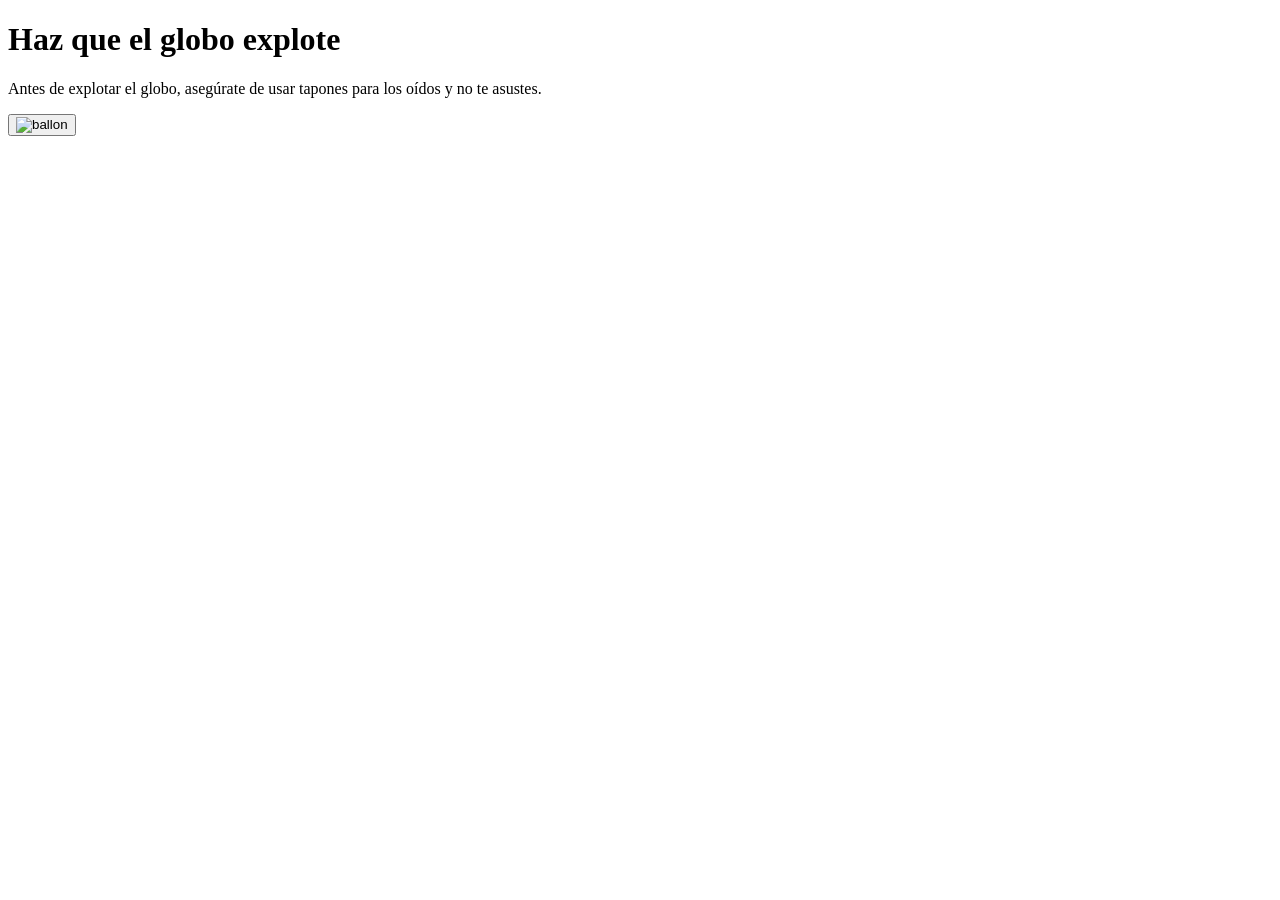
==== index.html @ 904a7d86 "Create index.html" ====
<!DOCTYPE html>
<html lang="es">
<head>
    <meta charset="UTF-8" />
    <meta name="viewport" content="width=device-width, initial-scale=1.0" />
    <title>Ejemplo GET</title>
    <link rel="stylesheet" href="styles.css" />
</head>
<body id="container">

    <h1>Haz que el globo explote</h1>
    <p class="instructions">Antes de explotar el globo, asegúrate de usar tapones para los oídos y no te asustes.</p>

    <button id="fire">
        <img src="burst-balloon.png" alt="ballon">
    </button>

    <pre id="responseBox" hidden></pre>

    <div class="count-down">
        <h3 id="count"></h3>
    </div>

    <script src="script.js"></script>
</body>
</html>
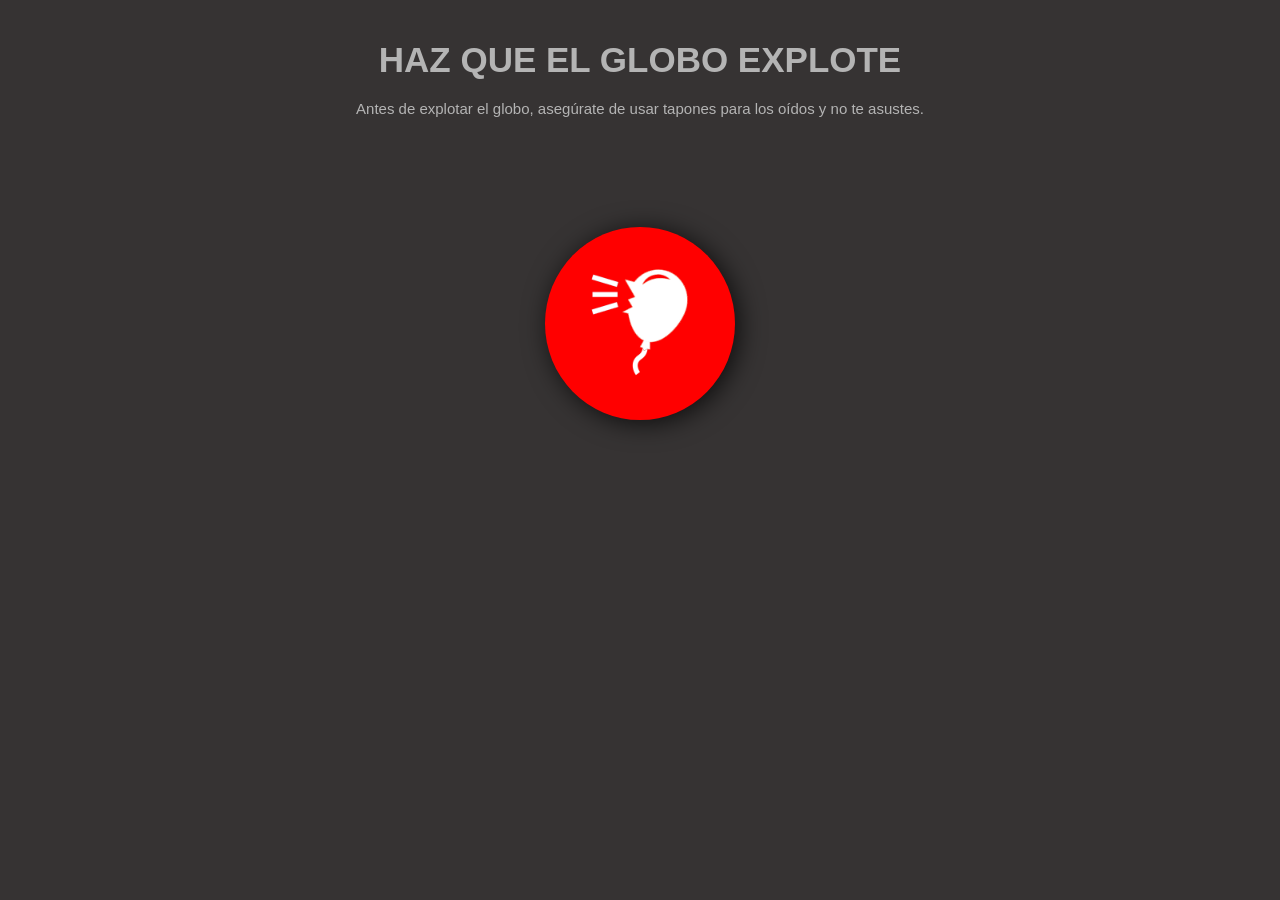
==== commit 24aa7e51: "titile modified" ====
--- a/index.html
+++ b/index.html
@@ -3,7 +3,7 @@
 <head>
     <meta charset="UTF-8" />
     <meta name="viewport" content="width=device-width, initial-scale=1.0" />
-    <title>Ejemplo GET</title>
+    <title>Globo caliente</title>
     <link rel="stylesheet" href="styles.css" />
 </head>
 <body id="container">
--- a/styles.css
+++ b/styles.css
@@ -0,0 +1,73 @@
+body {
+    font-family: Arial, sans-serif;
+    background: #363333;
+    position: relative;
+    display: flex;
+    flex-direction: column;
+    justify-content: center;
+    align-items: center;
+    color: #b4b4b4;
+    margin: 0px;
+}
+
+body.start>.count-down {
+    display: flex;
+}
+
+.count-down {
+    position: absolute;
+    top: 0px;
+    left: 0px;
+    width: 100vw;
+    height: 100dvh;
+    z-index: 99;
+    display: none;
+    flex-direction: column;
+    justify-content: center;
+    align-items: center;
+    background-color: #34343494;
+
+    h3 {
+        font-size: 210px;
+        color: #d9d9d9;
+        text-shadow: 5px 5px 15px rgba(0, 0, 0, 0.8);
+    }
+}
+
+h1 {
+    text-align: center;
+    margin: 40px 30px 20px;
+    text-transform: uppercase;
+    font-size: 35px;
+}
+
+.instructions {
+    font-size: 15px;
+    font-weight: lighter;
+    text-align: center;
+    margin: 0 45px 110px;
+}
+
+button {
+    position: relative;
+    background-color: red;
+    border-radius: 100%;
+    padding: 35px;
+    border: none;
+    cursor: pointer;
+    box-shadow: 4px 3px 26px 0px rgba(0,0,0,0.75);
+    -webkit-box-shadow: 4px 3px 26px 0px rgba(0,0,0,0.75);
+    -moz-box-shadow: 4px 3px 26px 0px rgba(0,0,0,0.75);
+
+    >img {
+        max-width: 120px;
+    }
+}
+
+pre {
+    background: #444444;
+    padding: 15px;
+    border-radius: 6px;
+    margin: 50px 10px 0px;
+    white-space: pre-wrap;
+}
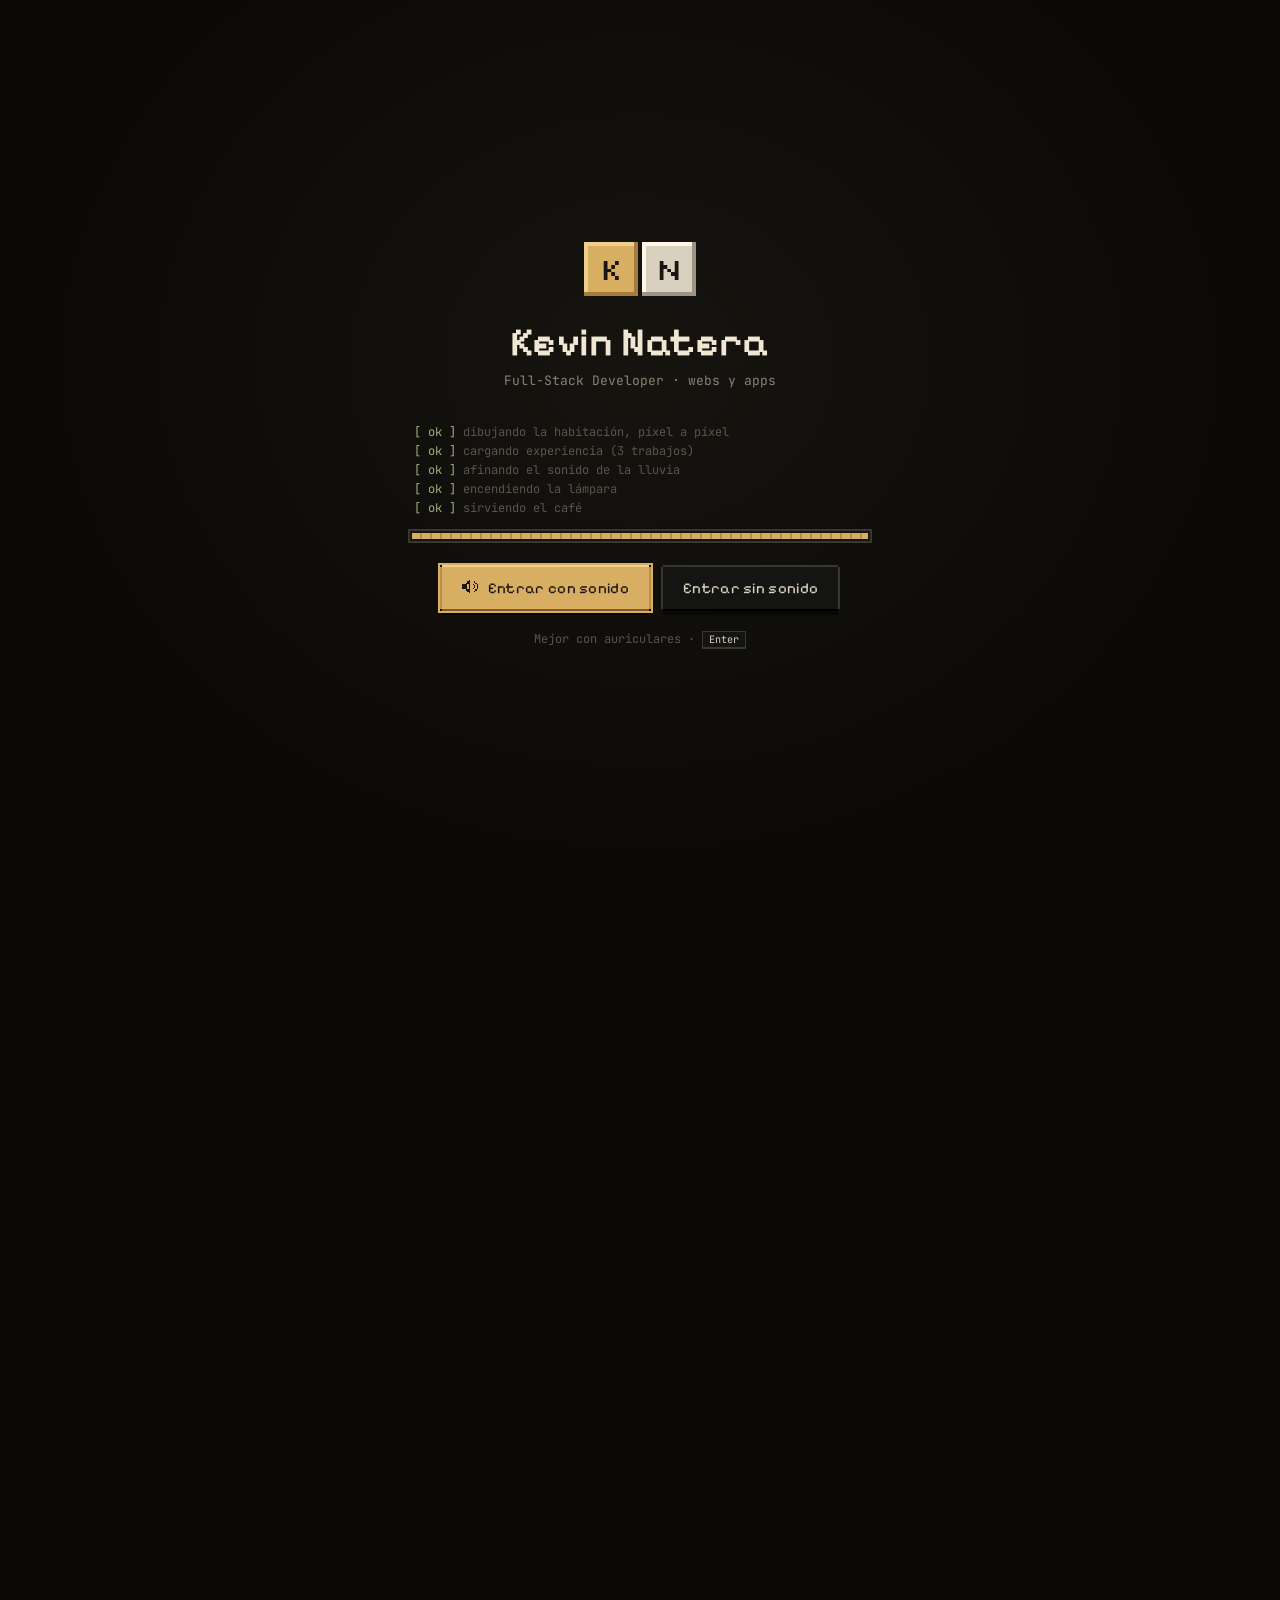
==== commit 1276d5f2: "portfolio base" ====
--- a/index.html
+++ b/index.html
@@ -1,26 +1,213 @@
-<!DOCTYPE html>
+<!doctype html>
 <html lang="es">
 <head>
-    <meta charset="UTF-8" />
-    <meta name="viewport" content="width=device-width, initial-scale=1.0" />
-    <title>Globo caliente</title>
-    <link rel="stylesheet" href="styles.css" />
+  <meta charset="utf-8" />
+  <meta name="viewport" content="width=device-width, initial-scale=1, viewport-fit=cover, interactive-widget=resizes-content" />
+  <title>Kevin Natera — Desarrollador Full-Stack</title>
+  <meta name="description" content="Soy Kevin Natera, desarrollador full-stack. Hago webs y apps con Angular, Flutter y Django. Pasa y echa un vistazo." />
+  <meta name="theme-color" content="#0b0a09" />
+  <meta property="og:title" content="Kevin Natera — Desarrollador Full-Stack" />
+  <meta property="og:description" content="Un portafolio en pixel art: métete en la pantalla y cotillea mi experiencia como si fuera código." />
+  <meta property="og:type" content="website" />
+  <link rel="icon" href="assets/favicon.svg" type="image/svg+xml" />
+  <link rel="preload" href="assets/fonts/pixelify-sans-latin-600-normal.woff2" as="font" type="font/woff2" crossorigin />
+  <link rel="stylesheet" href="css/fonts.css" />
+  <link rel="stylesheet" href="css/style.css" />
 </head>
-<body id="container">
-
-    <h1>Haz que el globo explote</h1>
-    <p class="instructions">Antes de explotar el globo, asegúrate de usar tapones para los oídos y no te asustes.</p>
-
-    <button id="fire">
-        <img src="burst-balloon.png" alt="ballon">
-    </button>
-
-    <pre id="responseBox" hidden></pre>
-
-    <div class="count-down">
-        <h3 id="count"></h3>
-    </div>
-
-    <script src="script.js"></script>
+<body class="is-booting">
+
+  <!-- ============ PANTALLA DE ARRANQUE ============ -->
+  <div id="boot" role="dialog" aria-modal="true" aria-labelledby="boot-title">
+    <div class="boot-inner">
+      <div class="boot-logo" aria-hidden="true">
+        <span>K</span><span>N</span>
+      </div>
+      <h1 id="boot-title" class="boot-title">Kevin Natera</h1>
+      <p class="boot-sub">Full-Stack Developer · webs y apps</p>
+      <div class="boot-log" id="boot-log" aria-live="polite"></div>
+      <div class="boot-bar"><i id="boot-bar"></i></div>
+      <div class="boot-actions" id="boot-actions" hidden>
+        <button class="px-btn px-btn--primary" id="enter-sound" autofocus>
+          <span class="ico" data-icon="sound"></span> Entrar con sonido
+        </button>
+        <button class="px-btn" id="enter-mute">Entrar sin sonido</button>
+      </div>
+      <p class="boot-hint" id="boot-hint" hidden>Mejor con auriculares · <kbd>Enter</kbd></p>
+    </div>
+  </div>
+
+  <!-- ============ ESCENARIO FIJO ============ -->
+  <div id="stage">
+    <!-- IDE real (debajo del canvas; aparece al disolverse la escena) -->
+    <div id="ide" class="ide" aria-hidden="true" inert>
+      <header class="ide-titlebar">
+        <div class="tb-dots" aria-hidden="true"><i></i><i></i><i></i></div>
+        <nav class="tb-menu" aria-label="Menú">
+          <button data-cmd="palette">Archivo</button>
+          <button data-cmd="palette">Ir</button>
+          <button data-cmd="terminal">Terminal</button>
+          <button data-cmd="help">Ayuda</button>
+        </nav>
+        <div class="tb-title"><span class="ico" data-icon="logo"></span> <b>kevin-natera</b> <span class="tb-sep">—</span> <span id="tb-file">Bienvenida</span></div>
+        <div class="tb-actions">
+          <button class="tb-btn" data-cmd="palette" title="Ir a archivo (Ctrl+P)"><span class="ico" data-icon="search"></span><span class="lbl">Ctrl P</span></button>
+          <button class="tb-btn sound-toggle" data-cmd="sound" title="Sonido"><span class="ico" data-icon="sound"></span></button>
+          <button class="tb-btn tb-exit" data-cmd="exit" title="Volver a la habitación"><span class="ico" data-icon="exit"></span><span class="lbl">Salir</span></button>
+        </div>
+      </header>
+
+      <div class="ide-body">
+        <nav class="activity" aria-label="Paneles">
+          <button class="act is-active" data-panel="explorer" title="Explorador (Ctrl+B)"><span class="ico" data-icon="files"></span></button>
+          <button class="act" data-panel="search" title="Buscar (Ctrl+Shift+F)"><span class="ico" data-icon="search"></span></button>
+          <button class="act" data-panel="git" title="Control de versiones — trayectoria"><span class="ico" data-icon="git"></span><em class="badge">4</em></button>
+          <button class="act" data-panel="ext" title="Extensiones — habilidades"><span class="ico" data-icon="ext"></span></button>
+          <span class="act-spacer"></span>
+          <button class="act" data-cmd="terminal" title="Terminal (Ctrl+J)"><span class="ico" data-icon="term"></span></button>
+          <button class="act sound-toggle" data-cmd="sound" title="Sonido"><span class="ico" data-icon="sound"></span></button>
+        </nav>
+
+        <aside class="sidebar" id="sidebar">
+          <section class="panel is-active" data-panel="explorer">
+            <h2 class="panel-title">Explorador</h2>
+            <div class="tree-head"><span class="ico" data-icon="chev"></span> PORTAFOLIO</div>
+            <ul class="tree" id="tree" role="tree"></ul>
+            <div class="tree-head tree-head--sub"><span class="ico" data-icon="chev"></span> ESQUEMA</div>
+            <ul class="outline" id="outline"></ul>
+          </section>
+          <section class="panel" data-panel="search">
+            <h2 class="panel-title">Buscar</h2>
+            <div class="search-box"><input id="search-input" type="search" placeholder="Buscar (ej. Flutter)" autocomplete="off" spellcheck="false" /></div>
+            <div class="search-meta" id="search-meta">Escribe para buscar en todos los archivos.</div>
+            <ul class="search-results" id="search-results"></ul>
+          </section>
+          <section class="panel" data-panel="git">
+            <h2 class="panel-title">Control de versiones</h2>
+            <div class="git-box">
+              <textarea disabled placeholder="Mensaje (Ctrl+Enter para contratarme)"></textarea>
+              <a class="px-btn px-btn--primary px-btn--block" id="git-hire" href="#">✓ Commit y escríbeme</a>
+            </div>
+            <div class="tree-head"><span class="ico" data-icon="chev"></span> HISTORIAL · main</div>
+            <ol class="git-log" id="git-log"></ol>
+          </section>
+          <section class="panel" data-panel="ext">
+            <h2 class="panel-title">Extensiones</h2>
+            <div class="tree-head"><span class="ico" data-icon="chev"></span> INSTALADAS · <span id="ext-count"></span></div>
+            <ul class="ext-list" id="ext-list"></ul>
+          </section>
+        </aside>
+        <div class="sidebar-scrim" id="sidebar-scrim"></div>
+
+        <main class="main">
+          <div class="tabs" id="tabs" role="tablist"></div>
+          <div class="toolbar">
+            <div class="crumbs" id="crumbs"></div>
+            <div class="tool-actions" id="tool-actions">
+              <button class="tool-btn" id="btn-preview" hidden>Vista previa</button>
+              <button class="tool-btn tool-btn--run" id="btn-run" hidden>▶ Ejecutar</button>
+            </div>
+          </div>
+          <div class="editor-wrap">
+            <div class="editor" id="editor" tabindex="0" aria-label="Editor de código"></div>
+            <canvas class="minimap" id="minimap" width="60" height="400" aria-hidden="true"></canvas>
+          </div>
+
+          <section class="terminal" id="terminal">
+            <div class="term-head">
+              <div class="term-tabs">
+                <span class="is-active">Terminal</span><span>Problemas <em>0</em></span><span class="hide-sm">Salida</span>
+              </div>
+              <div class="term-actions">
+                <button data-cmd="clear" title="Limpiar">⌫</button>
+                <button data-cmd="terminal" title="Cerrar panel">✕</button>
+              </div>
+            </div>
+            <div class="term-body" id="term-body">
+              <div class="term-out" id="term-out"></div>
+              <label class="term-line">
+                <span class="term-prompt">kevin@portfolio:<b>~</b>$</span>
+                <input id="term-input" autocomplete="off" spellcheck="false" aria-label="Terminal" />
+              </label>
+            </div>
+          </section>
+        </main>
+      </div>
+
+      <footer class="statusbar">
+        <span class="sb-item sb-branch"><span class="ico" data-icon="git"></span> main</span>
+        <span class="sb-item hide-sm">⊗ 0 ⚠ 0</span>
+        <span class="sb-item sb-avail"><i></i> Abierto a nuevos proyectos</span>
+        <span class="sb-flex"></span>
+        <span class="sb-item hide-sm" id="sb-pos">Ln 1, Col 1</span>
+        <span class="sb-item hide-sm">UTF-8</span>
+        <span class="sb-item" id="sb-lang">Bienvenida</span>
+        <button class="sb-item sound-toggle" data-cmd="sound"><span class="ico" data-icon="sound"></span></button>
+      </footer>
+
+      <!-- Paleta de comandos -->
+      <div class="palette" id="palette" hidden>
+        <div class="palette-box" role="dialog" aria-label="Ir a archivo">
+          <input id="palette-input" placeholder="Buscar archivos por nombre · escribe > para comandos" autocomplete="off" spellcheck="false" />
+          <ul id="palette-list"></ul>
+        </div>
+      </div>
+      <div class="toast" id="toast" role="status" aria-live="polite"></div>
+      <div class="crt" aria-hidden="true"></div>
+    </div>
+
+    <canvas id="scene" aria-hidden="true"></canvas>
+    <div class="fx-vignette" aria-hidden="true"></div>
+    <div class="fx-grain" id="fx-grain" aria-hidden="true"></div>
+    <div class="fx-flash" id="fx-flash" aria-hidden="true"></div>
+
+    <!-- HUD de la escena -->
+    <header class="hud" id="hud">
+      <a class="hud-brand" href="#" aria-label="Inicio">
+        <span class="hud-logo">KN</span>
+        <span class="hud-name">Kevin Natera<small>Full-Stack Developer</small></span>
+      </a>
+      <div class="hud-actions">
+        <button class="hud-btn sound-toggle" data-cmd="sound" aria-label="Sonido"><span class="ico" data-icon="sound"></span><span class="lbl sound-lbl">Sonido</span></button>
+        <button class="hud-btn" id="skip" aria-label="Saltar la intro">Saltar intro <span aria-hidden="true">↓</span></button>
+      </div>
+    </header>
+
+    <section class="hero" id="hero">
+      <p class="hero-kicker"><span class="dot"></span> Abierto a proyectos · España</p>
+      <h2 class="hero-title">Hola, soy Kevin.<br />Hago <em>webs y apps</em> de principio a fin.</h2>
+      <p class="hero-sub">Angular · Flutter · Django REST · Laravel</p>
+    </section>
+
+    <div class="scroll-hint" id="scroll-hint" aria-hidden="true">
+      <span class="mouse"><i></i></span>
+      <span>Baja para meterte en la pantalla</span>
+    </div>
+
+    <ol class="rail" id="rail" aria-hidden="true">
+      <li data-step="0"><i></i><span>01 · Setup</span></li>
+      <li data-step="1"><i></i><span>02 · Zoom</span></li>
+      <li data-step="2"><i></i><span>03 · Código</span></li>
+    </ol>
+  </div>
+
+  <!-- Recorrido de scroll -->
+  <div id="scroll-track" aria-hidden="true"></div>
+
+  <noscript>
+    <div class="noscript">
+      <h1>Kevin Natera — Desarrollador Full-Stack</h1>
+      <p>Angular · Flutter · Django REST Framework · PHP/Laravel.</p>
+      <p><a href="mailto:kevinnatera03@gmail.com">kevinnatera03@gmail.com</a> · <a href="tel:+34641041814">+34 641 041 814</a> · <a href="https://github.com/kvnnatera03">GitHub</a> · <a href="https://www.linkedin.com/in/kevin-natera-9b241a243/">LinkedIn</a></p>
+      <p>Activa JavaScript para ver el portafolio interactivo.</p>
+    </div>
+  </noscript>
+
+  <script src="js/data.js"></script>
+  <script src="js/highlight.js"></script>
+  <script src="js/font3x5.js"></script>
+  <script src="js/audio.js"></script>
+  <script src="js/scene.js"></script>
+  <script src="js/ide.js"></script>
+  <script src="js/main.js"></script>
 </body>
 </html>
--- a/css/fonts.css
+++ b/css/fonts.css
@@ -0,0 +1,9 @@
+/* Fuentes auto-alojadas (sin peticiones a terceros · RGPD friendly) — licencia SIL OFL 1.1 */
+@font-face { font-family: 'Pixelify Sans'; src: url('../assets/fonts/pixelify-sans-latin-400-normal.woff2') format('woff2'); font-weight: 400; font-style: normal; font-display: swap; }
+@font-face { font-family: 'Pixelify Sans'; src: url('../assets/fonts/pixelify-sans-latin-500-normal.woff2') format('woff2'); font-weight: 500; font-style: normal; font-display: swap; }
+@font-face { font-family: 'Pixelify Sans'; src: url('../assets/fonts/pixelify-sans-latin-600-normal.woff2') format('woff2'); font-weight: 600; font-style: normal; font-display: swap; }
+@font-face { font-family: 'Silkscreen'; src: url('../assets/fonts/silkscreen-latin-400-normal.woff2') format('woff2'); font-weight: 400; font-style: normal; font-display: swap; }
+@font-face { font-family: 'JetBrains Mono'; src: url('../assets/fonts/jetbrains-mono-latin-400-normal.woff2') format('woff2'); font-weight: 400; font-style: normal; font-display: swap; }
+@font-face { font-family: 'JetBrains Mono'; src: url('../assets/fonts/jetbrains-mono-latin-500-normal.woff2') format('woff2'); font-weight: 500; font-style: normal; font-display: swap; }
+@font-face { font-family: 'JetBrains Mono'; src: url('../assets/fonts/jetbrains-mono-latin-700-normal.woff2') format('woff2'); font-weight: 700; font-style: normal; font-display: swap; }
+@font-face { font-family: 'JetBrains Mono'; src: url('../assets/fonts/jetbrains-mono-latin-400-italic.woff2') format('woff2'); font-weight: 400; font-style: italic; font-display: swap; }
--- a/css/style.css
+++ b/css/style.css
@@ -0,0 +1,521 @@
+/* ==========================================================================
+   Kevin Natera — Portfolio · tema "Dry Dusk"
+   ========================================================================== */
+:root {
+  --void: #0b0a09;
+  --bg-activity: #111110;
+  --bg-tabs: #141412;
+  --bg-side: #1e1d1a;
+  --bg-editor: #191a17;
+  --bg-line: #21221e;
+  --bg-hover: #26251f;
+  --bg-sel: #2a2823;
+  --bg-input: #121210;
+  --border: #2a2823;
+  --border-hi: #3a372f;
+  --fg: #d9d0bf;
+  --fg-hi: #efe6d4;
+  --muted: #8a8272;
+  --dim: #5a554b;
+  --accent: #d8ae62;
+  --accent-ink: #1a1510;
+  --sage: #9fae7c;
+  --rust: #c07a58;
+  --teal: #82aaa1;
+
+  --tk-kw: #da8c50; --tk-str: #9fae7c; --tk-num: #d8ae62; --tk-com: #6d685c;
+  --tk-fn: #82aaa1; --tk-type: #cdb883; --tk-prop: #bba98f; --tk-punc: #8f8779;
+  --tk-op: #b3a28a; --tk-deco: #c58a78; --tk-var: #d7a07e; --tk-const: #c98a7a;
+
+  --f-pixel: 'Pixelify Sans', 'Silkscreen', system-ui, sans-serif;
+  --f-tiny: 'Silkscreen', 'Pixelify Sans', monospace;
+  --f-mono: 'JetBrains Mono', ui-monospace, SFMono-Regular, Menlo, Consolas, monospace;
+  --f-ui: 'JetBrains Mono', ui-monospace, monospace;
+
+  --px: 2px; /* grosor de los bordes pixel */
+  --ease: cubic-bezier(.2, .7, .1, 1);
+}
+
+*, *::before, *::after { box-sizing: border-box; }
+html, body { margin: 0; background: var(--void); color: var(--fg); }
+body {
+  font-variant-ligatures: none;
+  font-family: var(--f-ui);
+  font-size: 13px;
+  -webkit-font-smoothing: antialiased;
+  overscroll-behavior-y: none;
+}
+body.is-booting, body.is-locked { overflow: hidden; }
+button { font: inherit; color: inherit; background: none; border: 0; cursor: pointer; padding: 0; }
+a { color: var(--accent); }
+kbd {
+  font-family: var(--f-mono); font-size: .85em; padding: 1px 6px;
+  background: var(--bg-tabs); border: 1px solid var(--border-hi); border-bottom-width: 2px; color: var(--fg);
+}
+::selection { background: rgba(216, 174, 98, .28); color: var(--fg-hi); }
+:focus-visible { outline: 2px solid var(--accent); outline-offset: 2px; }
+
+.ico { display: inline-flex; width: 16px; height: 16px; flex: none; }
+.ico svg { width: 100%; height: 100%; shape-rendering: crispEdges; fill: currentColor; }
+
+/* ---------- Botón pixel ------------------------------------------------- */
+.px-btn {
+  --c: var(--fg);
+  display: inline-flex; align-items: center; justify-content: center; gap: 10px;
+  font-family: var(--f-pixel); font-size: 15px; letter-spacing: .02em;
+  padding: 12px 20px; color: var(--c); text-decoration: none;
+  background: var(--bg-tabs);
+  box-shadow:
+    0 calc(var(--px) * -1) 0 0 var(--border-hi), 0 var(--px) 0 0 #000,
+    calc(var(--px) * -1) 0 0 0 var(--border-hi), var(--px) 0 0 0 var(--border-hi),
+    0 calc(var(--px) * 3) 0 0 rgba(0,0,0,.5);
+  transition: transform .12s var(--ease), background .15s;
+}
+.px-btn:hover { background: var(--bg-hover); transform: translateY(-1px); }
+.px-btn:active { transform: translateY(2px); box-shadow: 0 0 0 var(--px) var(--border-hi); }
+.px-btn--primary { --c: var(--accent-ink); background: var(--accent); box-shadow:
+    0 calc(var(--px) * -1) 0 0 #f0cf8e, 0 var(--px) 0 0 #7a5a2c,
+    calc(var(--px) * -1) 0 0 0 #b8904a, var(--px) 0 0 0 #b8904a,
+    0 calc(var(--px) * 3) 0 0 rgba(0,0,0,.5); }
+.px-btn--primary:hover { background: #e4bd74; }
+.px-btn--block { width: 100%; font-size: 13px; padding: 9px 12px; }
+
+/* ==========================================================================
+   ARRANQUE
+   ========================================================================== */
+#boot {
+  position: fixed; inset: 0; z-index: 100;
+  display: grid; place-items: center; padding: 24px;
+  background: radial-gradient(ellipse at 50% 40%, #16140f 0%, var(--void) 65%);
+  transition: opacity .8s var(--ease), visibility .8s;
+}
+#boot.is-out { opacity: 0; visibility: hidden; }
+.boot-inner { width: min(460px, 100%); text-align: center; }
+.boot-logo {
+  display: inline-flex; gap: 4px; margin-bottom: 22px;
+  font-family: var(--f-tiny); font-size: 30px; color: var(--accent-ink);
+}
+.boot-logo span {
+  width: 54px; height: 54px; display: grid; place-items: center; background: var(--accent);
+  box-shadow: inset -4px -4px 0 #a47c3c, inset 4px 4px 0 #f0cf8e;
+  animation: logoIn .6s steps(6) both;
+}
+.boot-logo span:nth-child(2) { background: var(--fg); box-shadow: inset -4px -4px 0 #9d9483, inset 4px 4px 0 #fff6e6; animation-delay: .12s; }
+@keyframes logoIn { from { transform: translateY(12px); opacity: 0; } }
+.boot-title { font-family: var(--f-pixel); font-weight: 600; font-size: clamp(28px, 6vw, 40px); margin: 0; color: var(--fg-hi); letter-spacing: .01em; }
+.boot-sub { margin: 6px 0 26px; color: var(--muted); font-size: 13px; }
+.boot-log {
+  height: 104px; overflow: hidden; text-align: left; font-size: 12px; line-height: 1.6;
+  color: var(--dim); font-family: var(--f-mono); padding: 0 4px;
+  display: flex; flex-direction: column; justify-content: flex-end;
+}
+.boot-log .ok { color: var(--sage); }
+.boot-bar { height: 10px; margin: 12px 0 26px; background: var(--bg-tabs); box-shadow: 0 0 0 2px var(--border-hi); padding: 2px; }
+.boot-bar i { display: block; height: 100%; width: 0; background: repeating-linear-gradient(90deg, var(--accent) 0 8px, #b8904a 8px 10px); transition: width .25s steps(8); }
+.boot-actions { display: flex; gap: 14px; justify-content: center; flex-wrap: wrap; animation: fadeUp .5s var(--ease) both; }
+.boot-hint { color: var(--dim); font-size: 12px; margin-top: 22px; animation: fadeUp .5s .1s var(--ease) both; }
+@keyframes fadeUp { from { opacity: 0; transform: translateY(8px); } }
+
+/* ==========================================================================
+   ESCENARIO
+   ========================================================================== */
+#stage { position: fixed; inset: 0; overflow: hidden; }
+#scroll-track { height: 560vh; }
+#scene {
+  position: absolute; inset: 0; width: 100%; height: 100%; z-index: 2;
+  image-rendering: pixelated; image-rendering: crisp-edges; pointer-events: none;
+}
+.fx-vignette {
+  position: absolute; inset: 0; z-index: 3; pointer-events: none;
+  background: radial-gradient(ellipse at 50% 45%, transparent 45%, rgba(0,0,0,.55) 100%);
+  transition: opacity .6s;
+}
+.fx-grain {
+  position: absolute; inset: -50%; z-index: 4; pointer-events: none; opacity: .06;
+  mix-blend-mode: overlay; animation: grain .9s steps(5) infinite;
+}
+@keyframes grain {
+  0% { transform: translate(0, 0); } 20% { transform: translate(-6%, 4%); } 40% { transform: translate(4%, -8%); }
+  60% { transform: translate(-8%, -2%); } 80% { transform: translate(6%, 6%); } 100% { transform: translate(0, 0); }
+}
+.fx-flash { position: absolute; inset: 0; z-index: 5; pointer-events: none; background: #f4ead6; opacity: 0; mix-blend-mode: soft-light; }
+.fx-flash.go { animation: flash .7s ease-out; }
+@keyframes flash { 0% { opacity: 0; } 12% { opacity: .9; } 100% { opacity: 0; } }
+
+/* HUD */
+.hud {
+  position: absolute; z-index: 10; top: 0; left: 0; right: 0;
+  display: flex; justify-content: space-between; align-items: center;
+  padding: max(18px, env(safe-area-inset-top)) clamp(16px, 3vw, 36px) 0;
+  transition: opacity .4s, transform .4s var(--ease);
+}
+.hud-brand { display: flex; align-items: center; gap: 12px; text-decoration: none; color: var(--fg); }
+.hud-logo {
+  font-family: var(--f-tiny); font-size: 13px; color: var(--accent-ink); background: var(--accent);
+  width: 34px; height: 34px; display: grid; place-items: center;
+  box-shadow: inset -3px -3px 0 #a47c3c, inset 3px 3px 0 #f0cf8e;
+}
+.hud-name { font-family: var(--f-pixel); font-size: 17px; font-weight: 600; line-height: 1.05; display: flex; flex-direction: column; }
+.hud-name small { white-space: nowrap; font-family: var(--f-mono); font-weight: 400; font-size: 11px; color: var(--muted); margin-top: 3px; letter-spacing: .04em; }
+.hud-actions { display: flex; gap: 8px; }
+.hud-btn {
+  white-space: nowrap;
+  display: inline-flex; align-items: center; gap: 8px; height: 34px; padding: 0 12px;
+  font-size: 12px; color: var(--fg); background: rgba(20,20,18,.65); backdrop-filter: blur(6px);
+  box-shadow: 0 0 0 1px var(--border-hi); transition: background .2s, color .2s;
+}
+.hud-btn:hover { background: rgba(40,38,32,.8); color: var(--fg-hi); }
+.sound-toggle.is-off .ico { opacity: .45; }
+
+.hero {
+  position: absolute; z-index: 10; left: clamp(16px, 4vw, 56px); bottom: clamp(90px, 14vh, 150px);
+  max-width: 470px; pointer-events: none;
+  text-shadow: 0 2px 0 rgba(0,0,0,.6), 0 0 24px rgba(0,0,0,.8);
+}
+.hero::before {
+  content: ''; position: absolute; z-index: -1; left: -30vw; right: -120px; top: -90px; bottom: -120px;
+  background: radial-gradient(ellipse at 30% 60%, rgba(8,7,6,.78) 0%, rgba(8,7,6,.5) 45%, transparent 72%);
+}
+.hero-kicker { display: inline-flex; align-items: center; gap: 8px; font-size: 12px; color: var(--sage); margin: 0 0 12px; letter-spacing: .06em; text-transform: uppercase; }
+.dot, .sb-avail i { width: 8px; height: 8px; background: var(--sage); display: inline-block; box-shadow: 0 0 0 2px rgba(159,174,124,.2); animation: pulse 2s steps(2) infinite; }
+@keyframes pulse { 50% { opacity: .4; } }
+.hero-title { font-family: var(--f-pixel); font-weight: 600; font-size: clamp(26px, 3.3vw, 44px); line-height: 1.05; margin: 0; color: var(--fg-hi); }
+.hero-title em { font-style: normal; color: var(--accent); }
+.hero-sub { margin: 14px 0 0; color: var(--muted); font-size: 13px; }
+
+.scroll-hint {
+  position: absolute; z-index: 10; left: 50%; bottom: max(24px, env(safe-area-inset-bottom)); transform: translateX(-50%);
+  display: flex; flex-direction: column; align-items: center; gap: 10px;
+  font-family: var(--f-tiny); font-size: 10px; letter-spacing: .08em; color: var(--muted); text-transform: uppercase; white-space: nowrap;
+}
+.mouse { width: 20px; height: 30px; box-shadow: 0 0 0 2px var(--muted); position: relative; }
+.mouse i { position: absolute; left: 8px; top: 6px; width: 4px; height: 6px; background: var(--accent); animation: wheel 1.6s steps(6) infinite; }
+@keyframes wheel { 0% { transform: translateY(0); opacity: 1; } 70% { transform: translateY(10px); opacity: 0; } 100% { opacity: 0; } }
+
+.rail {
+  position: absolute; z-index: 10; right: clamp(16px, 3vw, 36px); top: 50%; transform: translateY(-50%);
+  list-style: none; margin: 0; padding: 0; display: flex; flex-direction: column; gap: 18px;
+  transition: opacity .4s;
+}
+.rail li { display: flex; align-items: center; gap: 10px; flex-direction: row-reverse; font-family: var(--f-tiny); font-size: 10px; color: var(--dim); letter-spacing: .06em; transition: color .3s; }
+.rail li i { width: 8px; height: 8px; box-shadow: 0 0 0 2px var(--dim); transition: background .3s, box-shadow .3s; }
+.rail li.is-on { color: var(--fg); }
+.rail li.is-on i { background: var(--accent); box-shadow: 0 0 0 2px var(--accent); }
+
+/* ==========================================================================
+   IDE
+   ========================================================================== */
+.ide {
+  position: absolute; inset: 0; z-index: 1;
+  display: grid; grid-template-rows: 36px 1fr 24px;
+  background: var(--bg-editor); visibility: hidden;
+}
+.ide.is-on { visibility: visible; }
+.ide .crt {
+  position: absolute; inset: 0; pointer-events: none; z-index: 50;
+  background: repeating-linear-gradient(0deg, rgba(0,0,0,.08) 0 1px, transparent 1px 3px);
+  opacity: .35; mix-blend-mode: multiply;
+}
+
+/* Barra de título */
+.ide-titlebar {
+  display: flex; align-items: center; gap: 14px; padding: 0 10px;
+  background: var(--bg-activity); border-bottom: 1px solid var(--border); min-width: 0;
+}
+.tb-dots { display: flex; gap: 6px; }
+.tb-dots i { width: 10px; height: 10px; background: #5a3a2c; }
+.tb-dots i:nth-child(2) { background: #5e5232; }
+.tb-dots i:nth-child(3) { background: #3e4a34; }
+.tb-menu { display: flex; gap: 2px; }
+.tb-menu button { padding: 4px 8px; color: var(--muted); font-size: 12px; }
+.tb-menu button:hover { background: var(--bg-hover); color: var(--fg); }
+.tb-title { flex: 1; text-align: center; color: var(--muted); font-size: 12px; white-space: nowrap; overflow: hidden; text-overflow: ellipsis; display: flex; justify-content: center; align-items: center; gap: 6px; }
+.tb-title b { color: var(--fg); font-weight: 500; }
+.tb-title .ico { color: var(--accent); }
+.tb-sep { color: var(--dim); }
+.tb-actions { display: flex; gap: 4px; }
+.tb-btn { display: inline-flex; align-items: center; gap: 6px; height: 26px; padding: 0 8px; color: var(--muted); font-size: 11px; box-shadow: 0 0 0 1px var(--border); }
+.tb-btn:hover { color: var(--fg); background: var(--bg-hover); }
+.tb-exit { color: var(--accent); box-shadow: 0 0 0 1px #4a3e28; }
+
+.ide-body { display: grid; grid-template-columns: 48px 280px 1fr; min-height: 0; position: relative; }
+.ide.no-sidebar .ide-body { grid-template-columns: 48px 0 1fr; }
+.ide.no-sidebar .sidebar { visibility: hidden; }
+
+/* Barra de actividad */
+.activity { display: flex; flex-direction: column; align-items: center; padding: 6px 0; background: var(--bg-activity); border-right: 1px solid var(--border); gap: 2px; }
+.act { width: 48px; height: 44px; display: grid; place-items: center; color: var(--dim); position: relative; transition: color .15s; }
+.act .ico { width: 22px; height: 22px; }
+.act:hover { color: var(--fg); }
+.act.is-active { color: var(--fg-hi); }
+.act.is-active::before { content: ''; position: absolute; left: 0; top: 8px; bottom: 8px; width: 2px; background: var(--accent); }
+.act .badge { position: absolute; right: 8px; bottom: 8px; font-style: normal; font-size: 9px; background: var(--accent); color: var(--accent-ink); padding: 0 3px; line-height: 13px; }
+.act-spacer { flex: 1; }
+
+/* Sidebar */
+.sidebar { background: var(--bg-side); border-right: 1px solid var(--border); overflow: hidden auto; min-width: 0; overscroll-behavior: contain; }
+.panel { display: none; padding-bottom: 20px; }
+.panel.is-active { display: block; animation: panelIn .25s var(--ease); }
+@keyframes panelIn { from { opacity: 0; transform: translateX(-6px); } }
+.panel-title { margin: 0; padding: 12px 16px 10px; font-family: var(--f-tiny); font-weight: 400; font-size: 10px; letter-spacing: .1em; color: var(--muted); text-transform: uppercase; }
+.tree-head { display: flex; align-items: center; gap: 4px; padding: 4px 8px; font-size: 11px; font-weight: 700; color: var(--fg); letter-spacing: .04em; }
+.tree-head .ico { width: 12px; height: 12px; color: var(--muted); }
+.tree-head--sub { margin-top: 14px; border-top: 1px solid var(--border); padding-top: 8px; }
+.tree, .tree ul, .outline, .search-results, .git-log, .ext-list { list-style: none; margin: 0; padding: 0; }
+.tree-item {
+  display: flex; align-items: center; gap: 6px; width: 100%; height: 26px; padding-right: 10px;
+  color: var(--fg); font-size: 13px; text-align: left; white-space: nowrap; position: relative;
+}
+.tree-item:hover { background: var(--bg-hover); }
+.tree-item.is-active { background: var(--bg-sel); color: var(--fg-hi); }
+.tree-item.is-active::before { content: ''; position: absolute; left: 0; top: 0; bottom: 0; width: 2px; background: var(--accent); }
+.tree-item .twisty { width: 12px; height: 12px; color: var(--muted); transition: transform .15s; }
+.tree-item.is-open .twisty { transform: rotate(90deg); }
+.tree-item > span:not(.fi):not(.meta):not(.ico) { overflow: hidden; text-overflow: ellipsis; min-width: 0; }
+.tree-item .meta { margin-left: auto; padding-left: 6px; font-size: 10px; color: var(--dim); flex: none; }
+.tree-item .meta.is-current { color: var(--sage); }
+.fi { font-family: var(--f-tiny); font-size: 8px; line-height: 1; width: 22px; flex: none; text-align: center; padding: 3px 0; color: var(--void); }
+.tree-children { overflow: hidden; }
+.tree-children.is-closed { display: none; }
+.outline li button { display: flex; gap: 8px; width: 100%; padding: 3px 16px; font-size: 12px; color: var(--muted); text-align: left; }
+.outline li button:hover { color: var(--fg); background: var(--bg-hover); }
+.outline .o-kind { color: var(--tk-type); width: 12px; }
+
+.search-box { padding: 0 12px 10px; }
+.search-box input, .palette-box input {
+  width: 100%; height: 30px; padding: 0 10px; color: var(--fg); font: inherit; font-size: 13px;
+  background: var(--bg-input); border: 1px solid var(--border-hi); outline: none;
+}
+.search-box input:focus, .palette-box input:focus { border-color: var(--accent); }
+.search-meta { padding: 0 16px 8px; color: var(--dim); font-size: 11px; }
+.sr-file { display: flex; align-items: center; gap: 6px; padding: 4px 10px; font-size: 12px; font-weight: 700; }
+.sr-hit { display: block; width: 100%; text-align: left; padding: 3px 12px 3px 38px; font-size: 12px; color: var(--muted); white-space: nowrap; overflow: hidden; text-overflow: ellipsis; }
+.sr-hit:hover { background: var(--bg-hover); color: var(--fg); }
+.sr-hit mark { background: rgba(216,174,98,.25); color: var(--fg-hi); }
+
+.git-box { padding: 0 12px 14px; display: grid; gap: 10px; }
+.git-box textarea { resize: none; height: 54px; background: var(--bg-input); border: 1px solid var(--border-hi); color: var(--muted); font: inherit; font-size: 12px; padding: 6px 8px; }
+.git-log { padding: 6px 0 0; }
+.git-log li button { display: grid; grid-template-columns: 22px 1fr; gap: 0 6px; width: 100%; text-align: left; padding: 6px 12px 6px 10px; }
+.git-log li button:hover { background: var(--bg-hover); }
+.git-node { grid-row: span 2; position: relative; display: flex; justify-content: center; }
+.git-node::before { content: ''; position: absolute; top: -8px; bottom: -8px; width: 2px; background: var(--border-hi); }
+.git-log li:first-child .git-node::before { top: 6px; }
+.git-log li:last-child .git-node::before { bottom: auto; height: 14px; }
+.git-node i { position: relative; margin-top: 3px; width: 10px; height: 10px; background: var(--bg-side); box-shadow: 0 0 0 2px var(--accent); }
+.git-log li:first-child .git-node i { background: var(--accent); }
+.git-msg { font-size: 12px; color: var(--fg); line-height: 1.35; }
+.git-meta { font-size: 11px; color: var(--dim); margin-top: 2px; }
+.git-meta b { color: var(--tk-fn); font-weight: 400; }
+.git-tag { display: inline-block; font-size: 10px; padding: 0 4px; margin-left: 4px; background: #3a3226; color: var(--accent); }
+
+.ext-list li { display: grid; grid-template-columns: 38px 1fr; gap: 10px; padding: 10px 14px; border-bottom: 1px solid rgba(42,40,35,.5); }
+.ext-list li:hover { background: var(--bg-hover); }
+.ext-ico { width: 38px; height: 38px; display: grid; place-items: center; font-family: var(--f-tiny); font-size: 11px; color: var(--void); box-shadow: inset -3px -3px 0 rgba(0,0,0,.25), inset 3px 3px 0 rgba(255,255,255,.18); }
+.ext-name { display: flex; justify-content: space-between; gap: 6px; font-size: 13px; font-weight: 700; color: var(--fg); }
+.ext-name small { font-weight: 400; color: var(--dim); font-size: 10px; }
+.ext-desc { font-size: 11px; color: var(--muted); margin: 2px 0 6px; line-height: 1.4; }
+.ext-level { display: flex; gap: 3px; }
+.ext-level i { width: 14px; height: 5px; background: var(--border-hi); }
+.ext-level i.on { background: var(--accent); }
+
+/* Principal */
+.main { display: grid; grid-template-rows: 35px 28px 1fr auto; min-width: 0; min-height: 0; background: var(--bg-editor); }
+.tabs { display: flex; background: var(--bg-tabs); overflow-x: auto; scrollbar-width: none; border-bottom: 1px solid var(--border); }
+.tabs::-webkit-scrollbar { display: none; }
+.tab {
+  display: flex; align-items: center; gap: 8px; padding: 0 10px 0 12px; height: 35px; flex: none;
+  color: var(--muted); font-size: 12.5px; border-right: 1px solid var(--border); position: relative; cursor: pointer; white-space: nowrap;
+}
+.tab:hover { color: var(--fg); background: #181816; }
+.tab.is-active { background: var(--bg-editor); color: var(--fg-hi); }
+.tab.is-active::before { content: ''; position: absolute; left: 0; right: 0; top: 0; height: 2px; background: var(--accent); }
+.tab .x { width: 18px; height: 18px; display: grid; place-items: center; color: var(--dim); font-size: 12px; }
+.tab .x:hover { background: var(--bg-hover); color: var(--fg); }
+.tab .fi { width: 20px; }
+
+.toolbar { display: flex; align-items: center; justify-content: space-between; gap: 10px; padding: 0 12px 0 16px; border-bottom: 1px solid rgba(42,40,35,.5); min-width: 0; }
+.crumbs { font-size: 12px; color: var(--dim); white-space: nowrap; overflow: hidden; text-overflow: ellipsis; }
+.crumbs span { color: var(--muted); }
+.crumbs span:last-child { color: var(--fg); }
+.tool-actions { display: flex; gap: 6px; flex: none; }
+.tool-btn { font-size: 11px; padding: 3px 9px; color: var(--muted); box-shadow: 0 0 0 1px var(--border-hi); }
+.tool-btn:hover { color: var(--fg); background: var(--bg-hover); }
+.tool-btn--run { color: var(--sage); box-shadow: 0 0 0 1px #3c4632; }
+.tool-btn--run:hover { background: #232a1d; }
+.tool-btn.is-on { color: var(--accent); box-shadow: 0 0 0 1px #4a3e28; }
+
+.editor-wrap { position: relative; min-height: 0; display: grid; grid-template-columns: 1fr 70px; grid-template-rows: minmax(0, 1fr); overflow: hidden; }
+.editor {
+  overflow: auto; min-height: 0; padding: 10px 0 40vh; outline: none;
+  font-family: var(--f-mono); font-size: 13.5px; line-height: 1.7; tab-size: 2;
+  overscroll-behavior: contain; scrollbar-color: var(--border-hi) transparent; scrollbar-width: thin;
+}
+.row { display: grid; grid-template-columns: 58px 1fr; min-height: 1.7em; }
+.row:hover { background: rgba(255,255,255,.012); }
+.row.is-cur { background: var(--bg-line); }
+.row.is-flash { animation: rowFlash 1.4s ease-out; }
+@keyframes rowFlash { 0%, 30% { background: rgba(216,174,98,.2); } }
+.ln { text-align: right; padding-right: 22px; color: var(--dim); user-select: none; }
+.row.is-cur .ln { color: var(--muted); }
+.src { white-space: pre-wrap; overflow-wrap: anywhere; padding-right: 24px; }
+.cursor { display: inline-block; width: 2px; height: 1.15em; margin-left: 1px; vertical-align: -0.2em; background: var(--accent); animation: blink 1s steps(1) infinite; }
+@keyframes blink { 50% { opacity: 0; } }
+.tk-kw { color: var(--tk-kw); } .tk-str { color: var(--tk-str); } .tk-num { color: var(--tk-num); }
+.tk-com { color: var(--tk-com); font-style: italic; } .tk-fn { color: var(--tk-fn); } .tk-type { color: var(--tk-type); }
+.tk-prop { color: var(--tk-prop); } .tk-punc { color: var(--tk-punc); } .tk-op { color: var(--tk-op); }
+.tk-deco { color: var(--tk-deco); } .tk-var { color: var(--tk-var); } .tk-const { color: var(--tk-const); }
+.tk-head { color: var(--accent); font-weight: 700; } .tk-bold { color: var(--fg-hi); font-weight: 700; }
+.tk-code { color: var(--tk-fn); } .tk-link { color: var(--tk-str); text-decoration: underline; text-decoration-color: rgba(159,174,124,.4); }
+.tk-bullet { color: var(--tk-kw); } .tk-quote { color: var(--muted); font-style: italic; } .tk-key { color: var(--tk-kw); }
+.tk-link-a { color: inherit; text-decoration: inherit; }
+
+.minimap { width: 70px; height: 100%; image-rendering: pixelated; border-left: 1px solid rgba(42,40,35,.5); cursor: pointer; }
+
+/* Bienvenida */
+.welcome { padding: clamp(24px, 5vw, 64px) clamp(20px, 5vw, 72px) 60px; font-family: var(--f-ui); max-width: 1100px; animation: fadeUp .5s var(--ease) both; }
+.w-kicker { display: inline-flex; align-items: center; gap: 8px; font-size: 11px; color: var(--sage); text-transform: uppercase; letter-spacing: .08em; }
+.w-title { font-family: var(--f-pixel); font-weight: 600; font-size: clamp(34px, 5vw, 58px); line-height: 1; margin: 14px 0 6px; color: var(--fg-hi); }
+.w-role { font-family: var(--f-pixel); font-size: clamp(17px, 2vw, 22px); color: var(--accent); margin: 0 0 18px; }
+.w-bio { max-width: 640px; color: var(--muted); font-size: 14px; line-height: 1.7; margin: 0 0 26px; }
+.w-bio b { color: var(--fg); font-weight: 500; }
+.w-cta { display: flex; flex-wrap: wrap; gap: 14px; margin-bottom: 42px; }
+.w-cta .px-btn { font-size: 14px; padding: 10px 16px; }
+.w-stats { display: grid; grid-template-columns: repeat(4, 1fr); gap: 2px; margin-bottom: 44px; background: var(--border); box-shadow: 0 0 0 1px var(--border); }
+.w-stat { background: var(--bg-editor); padding: 16px 18px; }
+.w-stat b { display: block; font-family: var(--f-pixel); font-size: 26px; color: var(--fg-hi); font-weight: 600; }
+.w-stat span { font-size: 11px; color: var(--dim); text-transform: uppercase; letter-spacing: .06em; }
+.w-grid { display: grid; grid-template-columns: 1.4fr 1fr; gap: 44px; }
+.w-h { font-family: var(--f-tiny); font-weight: 400; font-size: 11px; letter-spacing: .1em; color: var(--muted); text-transform: uppercase; margin: 0 0 14px; }
+.w-jobs { list-style: none; margin: 0; padding: 0; display: grid; gap: 10px; }
+.w-job {
+  display: grid; grid-template-columns: auto 1fr auto; align-items: start; gap: 4px 14px; width: 100%; text-align: left;
+  padding: 14px 16px; background: #1c1d19; box-shadow: 0 0 0 1px var(--border); transition: background .15s, box-shadow .15s, transform .15s var(--ease);
+}
+.w-job:hover { background: #20211c; box-shadow: 0 0 0 1px var(--border-hi), 0 4px 0 rgba(0,0,0,.3); transform: translateY(-2px); }
+.w-job .fi { margin-top: 2px; }
+.w-job-t { font-size: 14px; color: var(--fg-hi); font-weight: 500; }
+.w-job-t small { color: var(--muted); font-weight: 400; }
+.w-job-p { font-size: 11px; color: var(--dim); white-space: nowrap; text-align: right; }
+.w-job-p.is-current { color: var(--sage); }
+.w-job-s { grid-column: 2 / -1; font-size: 12px; color: var(--muted); line-height: 1.5; }
+.chips { grid-column: 2 / -1; display: flex; flex-wrap: wrap; gap: 5px; margin-top: 6px; }
+.chip { font-size: 10.5px; padding: 1px 7px; color: var(--fg); background: #26261f; box-shadow: 0 0 0 1px var(--border-hi); }
+.w-keys { list-style: none; margin: 0 0 30px; padding: 0; display: grid; gap: 10px; font-size: 12.5px; color: var(--muted); }
+.w-keys li { display: flex; justify-content: space-between; gap: 10px; }
+.w-links { display: grid; gap: 6px; }
+.w-links a { font-size: 13px; text-decoration: none; color: var(--fg); display: flex; gap: 8px; align-items: center; }
+.w-links a:hover { color: var(--accent); }
+.w-links a span { color: var(--dim); width: 64px; }
+
+/* Vista previa Markdown */
+.md { padding: 30px clamp(20px, 5vw, 64px) 60px; max-width: 820px; font-size: 14px; line-height: 1.75; color: var(--fg); font-family: var(--f-ui); }
+.md h1 { font-family: var(--f-pixel); font-weight: 600; font-size: 38px; margin: 0 0 6px; color: var(--fg-hi); }
+.md h2 { font-family: var(--f-pixel); font-weight: 500; font-size: 20px; color: var(--accent); margin: 30px 0 10px; padding-bottom: 6px; border-bottom: 1px solid var(--border); }
+.md blockquote { margin: 0 0 18px; padding: 2px 14px; border-left: 3px solid var(--accent); color: var(--muted); }
+.md code { font-family: var(--f-mono); font-size: .9em; padding: 1px 6px; background: #26261f; color: var(--tk-fn); }
+.md ul, .md ol { padding-left: 22px; }
+.md li::marker { color: var(--accent); }
+.md strong { color: var(--fg-hi); }
+
+/* Terminal */
+.terminal { position: relative; z-index: 2; border-top: 1px solid var(--border); background: #151513; height: 240px; overflow: hidden; display: grid; grid-template-rows: 32px 1fr; min-height: 0; }
+.ide.no-term .terminal { display: none; }
+.term-head { display: flex; justify-content: space-between; align-items: center; padding: 0 10px 0 16px; }
+.term-tabs { display: flex; gap: 18px; font-size: 11px; text-transform: uppercase; letter-spacing: .06em; color: var(--dim); }
+.term-tabs span { padding: 7px 0; }
+.term-tabs .is-active { color: var(--fg); box-shadow: inset 0 -1px 0 var(--accent); }
+.term-tabs em { font-style: normal; background: var(--border-hi); padding: 0 5px; margin-left: 3px; }
+.term-actions button { width: 26px; height: 24px; color: var(--muted); }
+.term-actions button:hover { color: var(--fg); background: var(--bg-hover); }
+.term-body { overflow: auto; padding: 4px 16px 12px; font-family: var(--f-mono); font-size: 12.5px; line-height: 1.6; overscroll-behavior: contain; cursor: text; }
+.term-out > div { white-space: pre-wrap; overflow-wrap: anywhere; }
+.term-line { display: flex; gap: 8px; align-items: center; }
+.term-prompt { color: var(--sage); white-space: nowrap; }
+.term-prompt b { color: var(--tk-fn); font-weight: 400; }
+#term-input { flex: 1; min-width: 0; background: transparent; border: 0; outline: none; color: var(--fg); font: inherit; caret-color: var(--accent); }
+.t-cmd { color: var(--fg); } .t-cmd b { color: var(--sage); font-weight: 400; }
+.t-dim { color: var(--dim); } .t-acc { color: var(--accent); } .t-ok { color: var(--sage); } .t-err { color: var(--rust); } .t-fn { color: var(--tk-fn); }
+.t-box { color: var(--muted); }
+.term-out a { color: var(--tk-fn); }
+
+/* Barra de estado */
+.statusbar { display: flex; align-items: center; gap: 2px; padding: 0 6px; background: var(--bg-activity); border-top: 1px solid var(--border); font-size: 11.5px; color: var(--muted); min-width: 0; overflow: hidden; }
+.sb-item { display: inline-flex; align-items: center; gap: 6px; padding: 0 8px; height: 100%; white-space: nowrap; }
+button.sb-item:hover { background: var(--bg-hover); color: var(--fg); }
+.sb-branch { background: #2b2519; color: var(--accent); }
+.sb-branch .ico { width: 12px; height: 12px; }
+.sb-avail { color: var(--sage); }
+.sb-flex { flex: 1; }
+.statusbar .ico { width: 13px; height: 13px; }
+
+/* Paleta */
+.palette { position: absolute; inset: 0; z-index: 60; background: rgba(8,8,7,.45); display: flex; justify-content: center; padding-top: 56px; }
+.palette[hidden] { display: none; }
+.palette-box { width: min(560px, calc(100% - 24px)); align-self: flex-start; background: var(--bg-side); box-shadow: 0 0 0 1px var(--border-hi), 0 18px 50px rgba(0,0,0,.6); padding: 8px; animation: fadeUp .18s var(--ease); }
+#palette-list { list-style: none; margin: 6px 0 0; padding: 0; max-height: 50vh; overflow: auto; }
+#palette-list li button { display: flex; gap: 8px; align-items: center; width: 100%; padding: 6px 8px; text-align: left; font-size: 13px; }
+#palette-list li button small { margin-left: auto; color: var(--dim); font-size: 11px; }
+#palette-list li.is-sel button { background: var(--bg-sel); box-shadow: inset 2px 0 0 var(--accent); }
+
+.toast {
+  position: absolute; z-index: 70; right: 18px; bottom: 40px; max-width: min(360px, calc(100% - 36px));
+  background: var(--bg-side); box-shadow: 0 0 0 1px var(--border-hi), 0 10px 30px rgba(0,0,0,.5);
+  padding: 12px 14px; font-size: 12.5px; line-height: 1.5; color: var(--fg);
+  transform: translateY(12px); opacity: 0; pointer-events: none; transition: opacity .25s, transform .25s var(--ease);
+}
+.toast b { color: var(--accent); font-weight: 500; }
+.toast.is-on { opacity: 1; transform: none; }
+
+.sidebar-scrim { display: none; }
+.noscript { padding: 40px; font-family: system-ui; }
+
+/* ==========================================================================
+   RESPONSIVE
+   ========================================================================== */
+@media (max-width: 1100px) {
+  .w-grid { grid-template-columns: 1fr; }
+  .ide-body { grid-template-columns: 48px 230px 1fr; }
+}
+@media (max-width: 900px) {
+  .editor-wrap { grid-template-columns: 1fr; }
+  .minimap { display: none; }
+  .tb-menu, .tb-btn .lbl { display: none; }
+  .w-stats { grid-template-columns: repeat(2, 1fr); }
+}
+@media (max-width: 760px) {
+  body { font-size: 12px; }
+  .ide { grid-template-rows: 40px 1fr 26px; }
+  .ide-body, .ide.no-sidebar .ide-body { grid-template-columns: 44px 1fr; }
+  .activity { width: 44px; }
+  .act { width: 44px; }
+  .sidebar {
+    position: absolute; z-index: 20; left: 44px; top: 0; bottom: 0; width: min(290px, calc(100% - 60px));
+    box-shadow: 10px 0 30px rgba(0,0,0,.5); transform: translateX(-110%); transition: transform .25s var(--ease), visibility .25s;
+    visibility: hidden;
+  }
+  .ide.side-open .sidebar { transform: none; visibility: visible; }
+  .ide.side-open .sidebar-scrim { display: block; position: absolute; inset: 0 0 0 44px; z-index: 15; background: rgba(0,0,0,.45); }
+  .main { grid-column: 2; }
+  .tb-dots { display: none; }
+  .tb-title { justify-content: flex-start; }
+  .editor { font-size: 12.5px; }
+  .row { grid-template-columns: 38px 1fr; }
+  .ln { padding-right: 10px; }
+  .src { padding-right: 12px; }
+  .terminal { height: 42dvh; max-height: 360px; box-shadow: 0 -10px 24px rgba(0,0,0,.45); }
+  .ide.no-term .toast, .toast { bottom: 36px; }
+  .hide-sm { display: none !important; }
+  .sb-avail { font-size: 0; gap: 0; }
+  .sb-avail i { font-size: 12px; }
+  .hero { right: 16px; bottom: 110px; }
+  .rail { display: none; }
+  .hud-btn .lbl { display: none; }
+  .hud-btn#skip { font-size: 11px; }
+  .w-job { grid-template-columns: auto 1fr; }
+  .w-job-p { grid-column: 2; text-align: left; }
+}
+
+@media (prefers-reduced-motion: reduce) {
+  *, *::before, *::after { animation-duration: .01ms !important; transition-duration: .01ms !important; }
+}
